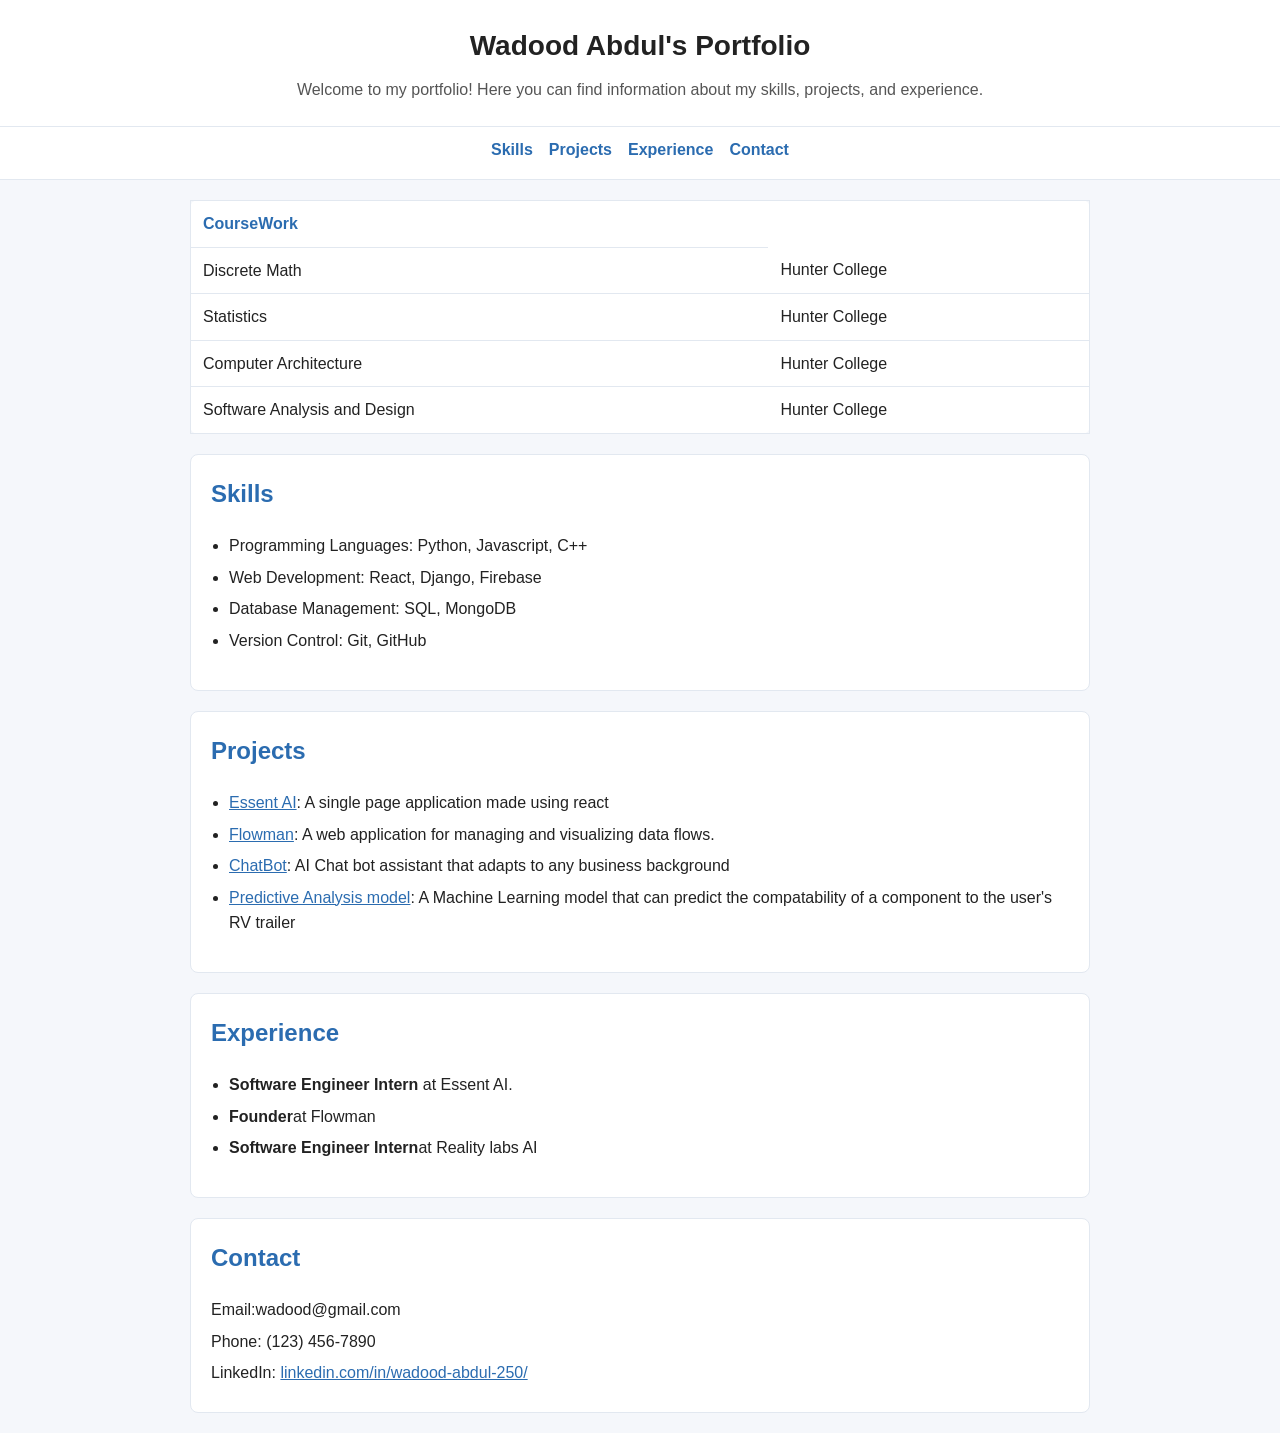
==== index.html @ ea041d76 "fixed the filetree" ====
<!DOCTYPE html>
<html lang="en">
<head>
    <meta charset="UTF-8">
    <meta name="viewport" content="width=device-width, initial-scale=1.0">
    <title>Wadood's Portfolio</title>
    <link rel="stylesheet" href="resume.css">
</head>
<body>

    <header id="header">
        <h1>Wadood Abdul's Portfolio</h1>
        <p>Welcome to my portfolio! Here you can find information about my skills, projects, and experience.</p>

    </header>
    <nav id="navbar">
        <ul>
            <li><a href="#skills">Skills</a></li>
            <li><a href="#projects">Projects</a></li>
            <li><a href="#experience">Experience</a></li>
            <li><a href="#contact">Contact</a></li>
        </ul>
    </nav>
    <table id="coursework">
        <tr>
            <th><strong>CourseWork</strong></th>
        </tr>
        <tr>
            <td>Discrete Math</td>
            <td>Hunter College</td>
        </tr>
        <tr>
            <td>Statistics</td>
            <td>Hunter College</td>
        </tr>
        <tr>
            <td>Computer Architecture</td>
            <td>Hunter College</td>
        </tr>
        <tr>
            <td>Software Analysis and Design</td>
            <td>Hunter College</td>
        </tr>
    </table>
    <!-- Skils -->
    <section id="skills" class="section-card">
        <h2>Skills</h2>
        <ul>
            <li>Programming Languages: Python, Javascript, C++</li>
            <li>Web Development: React, Django, Firebase</li>
            <li>Database Management: SQL, MongoDB</li>
            <li>Version Control: Git, GitHub</li>
        </ul>
    </section>
    <!-- Projects -->
    <section id="projects" class="section-card">
        <h2>Projects</h2>
        <ul>
            <li><a href="https://essentai.netlify.app/" target="_blank">Essent AI</a>: A single page application made using react</li>
            <li><a href="www.flowman.app" target="_blank">Flowman</a>: A web application for managing and visualizing data flows.</li>
            <li><a href="https://essentchatbot.netlify.app/" target="_blank">ChatBot</a>: AI Chat bot assistant that adapts to any business background</li>
            <li><a href="https://snapfront.netlify.app/" target="_blank">Predictive Analysis model</a>: A Machine Learning model that can predict the compatability of a component to the user's RV trailer</li>
        </ul>
    </section>
    <!-- Experience -->
    <section id="experience" class="section-card">
        <h2>Experience</h2>
        <ul>
            <li><strong>Software Engineer Intern</strong> at Essent AI. 
                <li><strong>Founder</strong>at Flowman </li>
                <li><strong>Software Engineer Intern</strong>at Reality labs AI</li>
        </ul>

    </section>

    <!-- Contact -->
     <footer id="contact" class="section-card">
        <h2>Contact</h2>
        <p>Email:wadood@gmail.com</p>
        <p>Phone: (123) 456-7890</p>
        <p>LinkedIn: <a href="https://www.linkedin.com/in/wadood-abdul-250/">linkedin.com/in/wadood-abdul-250/</a></p>
    </footer>



    
</body>
</html>
---- resume.css ----
/* Beginner-friendly styling for resume.html */

* {
    box-sizing: border-box;
}

body {
    margin: 0;
    font-family: "Segoe UI", Tahoma, Arial, sans-serif;
    background: #f5f7fb;
    color: #222222;
    line-height: 1.6;
}

header {
    background: #ffffff;
    padding: 24px 20px;
    text-align: center;
    border-bottom: 1px solid #e2e8f0;
}

header h1 {
    margin: 0 0 8px 0;
    font-size: 28px;
}

header p {
    margin: 0;
    color: #555555;
}

#navbar {
    background: #ffffff;
    border-bottom: 1px solid #e2e8f0;
}

#navbar ul {
    list-style: none;
    margin: 0;
    padding: 10px 16px;
    display: flex;
    gap: 16px;
    justify-content: center;
    flex-wrap: wrap;
}

#navbar a {
    color: #2b6cb0;
    text-decoration: none;
    font-weight: 600;
}

#navbar a:hover {
    text-decoration: underline;
}

.section-card,
#coursework,
#contact {
    background: #ffffff;
    margin: 20px auto;
    padding: 20px;
    max-width: 900px;
    border: 1px solid #e2e8f0;
    border-radius: 8px;
}

/* Specificity note:
   `h2 color` is an element selector.
   `.section-card h2 { color }` is a class + element selector (0,1,1),
   so it wins due to higher specificity. */
h2 {
    margin-top: 0;
    color: #222222;
}

.section-card h2 {
    color: #2b6cb0;
}

#coursework th,
#contact h2 {
    margin-top: 0;
    color: #2b6cb0;
}

#coursework {
    width: 100%;
    border-collapse: collapse;
}

#coursework th,
#coursework td {
    padding: 10px 12px;
    border-bottom: 1px solid #e2e8f0;
    text-align: left;
}

#coursework tr:last-child td {
    border-bottom: none;
}

ul {
    padding-left: 18px;
}

li {
    margin-bottom: 6px;
}

#projects a,
#contact a {
    color: #2b6cb0;
}

footer#contact p {
    margin: 6px 0;
}

@media (max-width: 600px) {
    header h1 {
        font-size: 22px;
    }

    #navbar ul {
        gap: 10px;
    }

    section,
    #coursework,
    #contact {
        margin: 14px 12px;
        padding: 16px;
    }
}
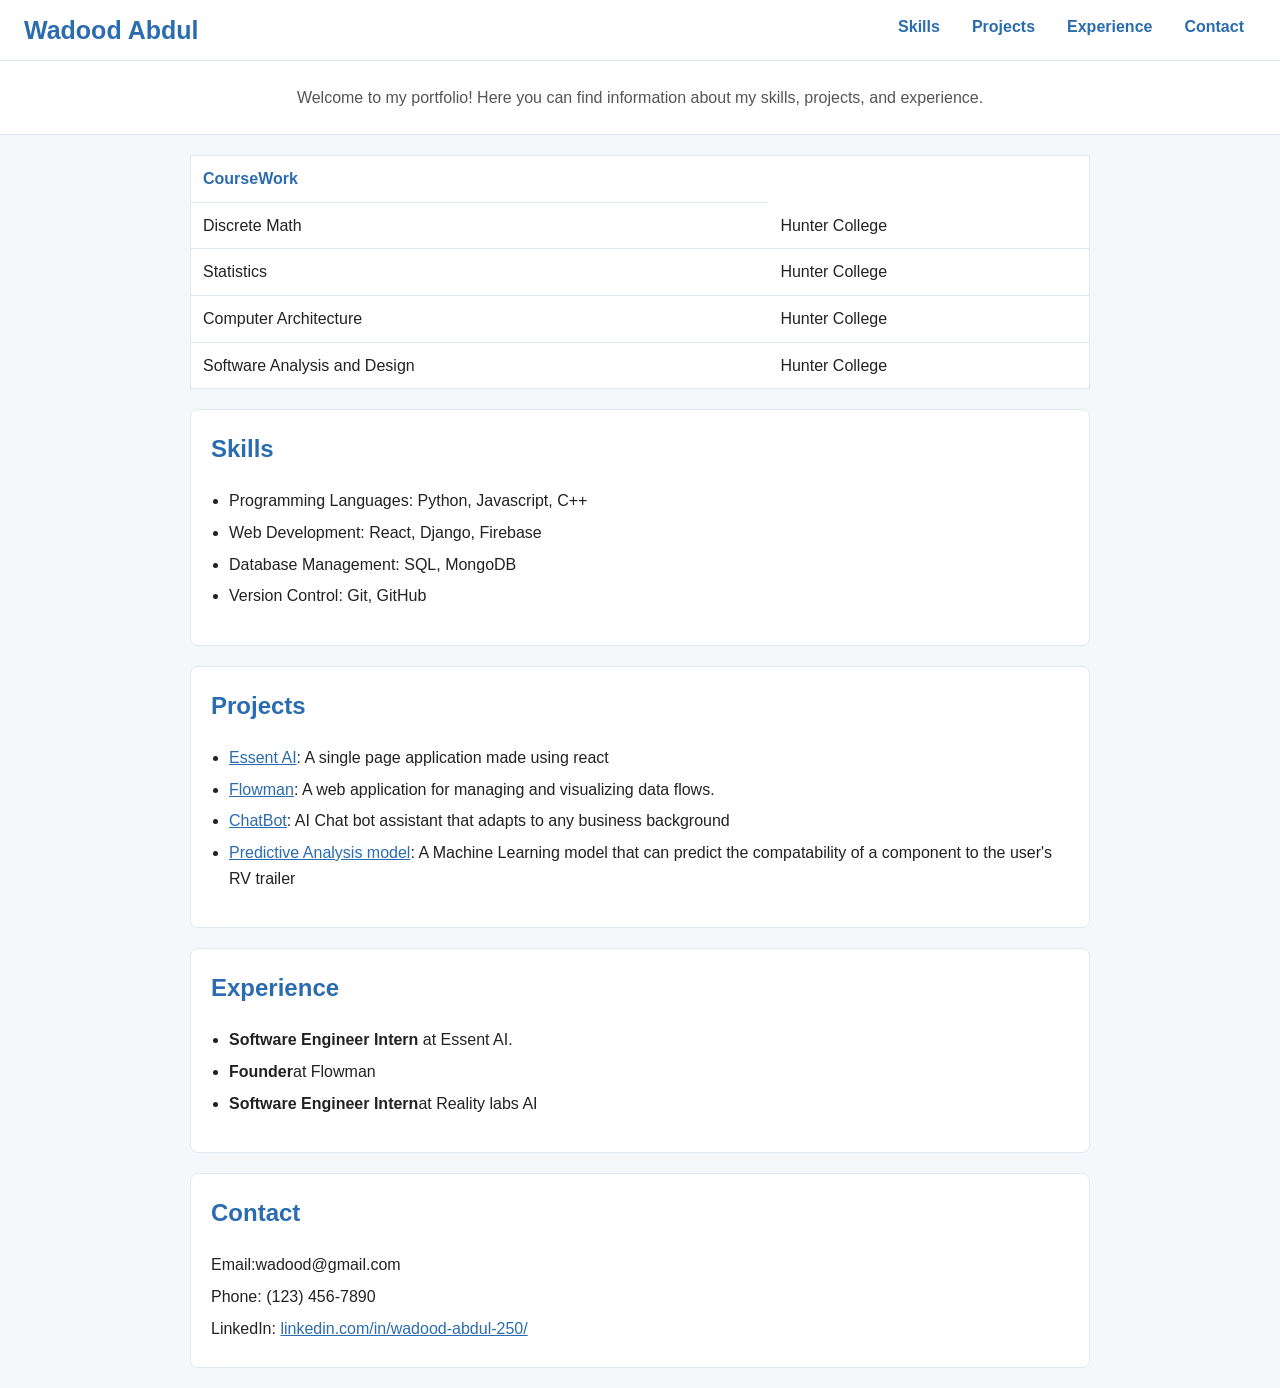
==== commit 6b93c1c8: "added a flexbox for navigation with logo" ====
--- a/index.html
+++ b/index.html
@@ -8,12 +8,8 @@
 </head>
 <body>
 
-    <header id="header">
-        <h1>Wadood Abdul's Portfolio</h1>
-        <p>Welcome to my portfolio! Here you can find information about my skills, projects, and experience.</p>
-
-    </header>
     <nav id="navbar">
+        <span class="nav-logo">Wadood Abdul</span>
         <ul>
             <li><a href="#skills">Skills</a></li>
             <li><a href="#projects">Projects</a></li>
@@ -21,6 +17,11 @@
             <li><a href="#contact">Contact</a></li>
         </ul>
     </nav>
+    <header id="header">
+      
+        <p>Welcome to my portfolio! Here you can find information about my skills, projects, and experience.</p>
+
+    </header>
     <table id="coursework">
         <tr>
             <th><strong>CourseWork</strong></th>
--- a/resume.css
+++ b/resume.css
@@ -29,29 +29,41 @@
     color: #555555;
 }
 
+/* Task 1: Flexbox Navigation */
 #navbar {
     background: #ffffff;
     border-bottom: 1px solid #e2e8f0;
+    display: flex;                  /* turn the nav into a flex container */
+    justify-content: space-between; /* logo left, links right */
+    align-items: center;            /* vertically center both sides */
+    padding: 0 24px;
+}
+
+.nav-logo {
+    font-size: 25px;
+    font-weight: 700;
+    color: #2b6cb0;
 }
 
 #navbar ul {
     list-style: none;
     margin: 0;
-    padding: 10px 16px;
-    display: flex;
-    gap: 16px;
-    justify-content: center;
-    flex-wrap: wrap;
+    padding: 0;
+    display: flex;  /* lay the links out in a row */
+    gap: 8px;
 }
 
 #navbar a {
+    display: block;
     color: #2b6cb0;
     text-decoration: none;
     font-weight: 600;
+    padding: 14px 12px; /* padding makes the clickable area bigger */
 }
 
 #navbar a:hover {
-    text-decoration: underline;
+    background: #ebf4ff;    /* light blue highlight on hover */
+    border-radius: 4px;
 }
 
 .section-card,
@@ -122,8 +134,13 @@
         font-size: 22px;
     }
 
+    #navbar {
+        flex-wrap: wrap;
+        padding: 10px 16px;
+    }
+
     #navbar ul {
-        gap: 10px;
+        gap: 4px;
     }
 
     section,
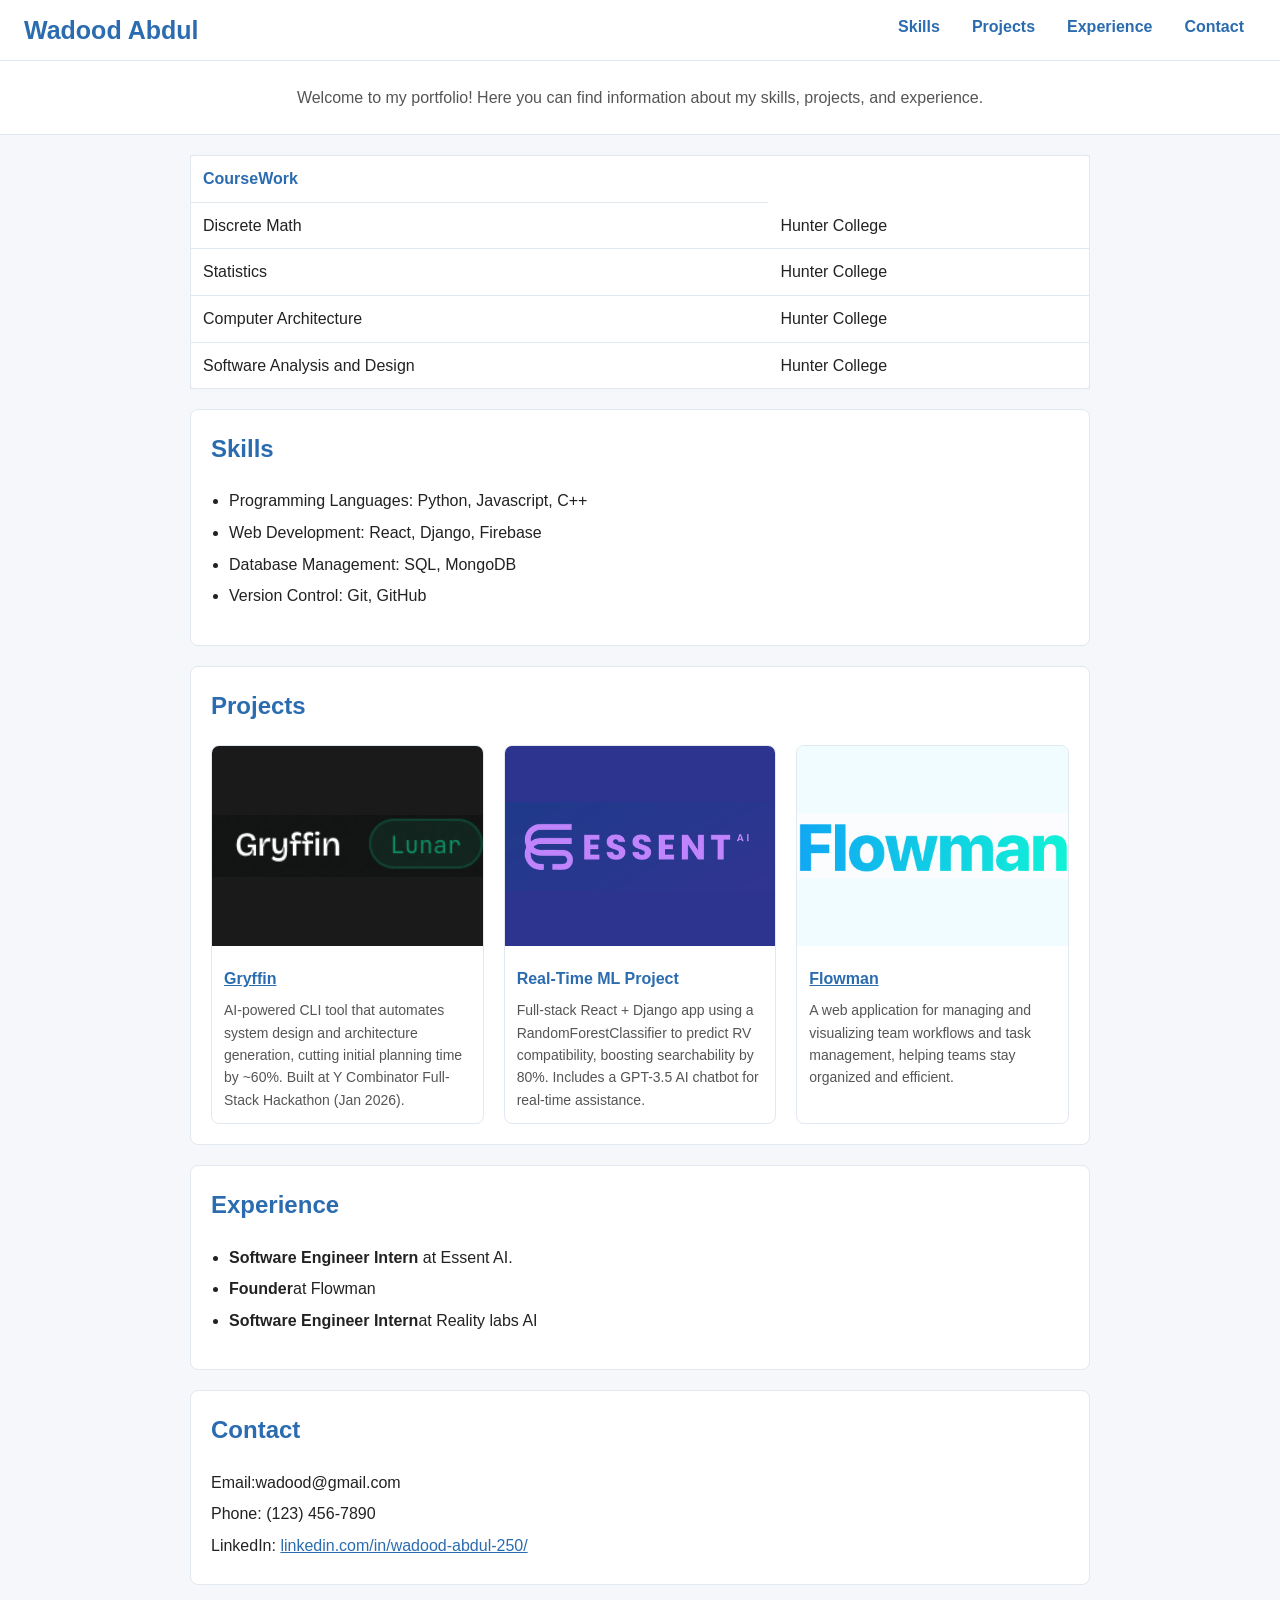
==== commit d48f748d: "modified the project section with grid layout" ====
--- a/index.html
+++ b/index.html
@@ -56,12 +56,36 @@
     <!-- Projects -->
     <section id="projects" class="section-card">
         <h2>Projects</h2>
-        <ul>
-            <li><a href="https://essentai.netlify.app/" target="_blank">Essent AI</a>: A single page application made using react</li>
-            <li><a href="www.flowman.app" target="_blank">Flowman</a>: A web application for managing and visualizing data flows.</li>
-            <li><a href="https://essentchatbot.netlify.app/" target="_blank">ChatBot</a>: AI Chat bot assistant that adapts to any business background</li>
-            <li><a href="https://snapfront.netlify.app/" target="_blank">Predictive Analysis model</a>: A Machine Learning model that can predict the compatability of a component to the user's RV trailer</li>
-        </ul>
+        <div class="projects-grid">
+
+            <!-- Card 1: Gryffin -->
+            <div class="project-card card-gryffin">
+                <img src="Screenshot 2026-03-08 at 20-37-53 Gryffin — Build. Run. Fix. Ship.png" alt="Gryffin screenshot">
+                <div class="project-card-body">
+                    <h3><a href="https://gryffin-lunar.com" target="_blank">Gryffin</a></h3>
+                    <p>AI-powered CLI tool that automates system design and architecture generation, cutting initial planning time by ~60%. Built at Y Combinator Full-Stack Hackathon (Jan 2026).</p>
+                </div>
+            </div>
+
+            <!-- Card 2: Real-Time ML -->
+            <div class="project-card card-essent">
+                <img src="Screenshot 2026-03-08 at 20-36-44 Essent AI Advanced AI Automation Solutions for Business Efficiency and Growth.png" alt="Real-Time ML Project screenshot">
+                <div class="project-card-body">
+                    <h3>Real-Time ML Project</h3>
+                    <p>Full-stack React + Django app using a RandomForestClassifier to predict RV compatibility, boosting searchability by 80%. Includes a GPT-3.5 AI chatbot for real-time assistance.</p>
+                </div>
+            </div>
+
+            <!-- Card 3: Flowman -->
+            <div class="project-card card-flowman">
+                <img src="Screenshot 2026-03-08 at 20-37-20 Flowman — Team Workflow and Task Management.png" alt="Flowman screenshot">
+                <div class="project-card-body">
+                    <h3><a href="https://www.flowman.app" target="_blank">Flowman</a></h3>
+                    <p>A web application for managing and visualizing team workflows and task management, helping teams stay organized and efficient.</p>
+                </div>
+            </div>
+
+        </div>
     </section>
     <!-- Experience -->
     <section id="experience" class="section-card">
--- a/resume.css
+++ b/resume.css
@@ -120,6 +120,47 @@
     margin-bottom: 6px;
 }
 
+/* Task 2: Grid Showcase */
+.projects-grid {
+    display: grid;
+    grid-template-columns: repeat(3, 1fr); /* 3 equal columns on desktop */
+    gap: 20px;                             /* consistent spacing between cards */
+    margin-top: 16px;
+}
+
+.project-card {
+    border: 1px solid #e2e8f0;
+    border-radius: 8px;
+    overflow: hidden; /* keeps image corners rounded */
+}
+
+.project-card img {
+    width: 100%;
+    height: 200px;
+    object-fit: contain; /* shows the full image without cropping */
+}
+
+/* Match each card's image background to the actual screenshot background */
+.card-gryffin img  { background: #1a1a1a; }
+.card-essent img   { background: #2d3490; }
+.card-flowman img  { background: #f0fcff; }
+
+.project-card-body {
+    padding: 12px;
+}
+
+.project-card-body h3 {
+    margin: 0 0 8px 0;
+    font-size: 16px;
+    color: #2b6cb0;
+}
+
+.project-card-body p {
+    margin: 0;
+    font-size: 14px;
+    color: #555555;
+}
+
 #projects a,
 #contact a {
     color: #2b6cb0;
@@ -149,4 +190,8 @@
         margin: 14px 12px;
         padding: 16px;
     }
+
+    .projects-grid {
+        grid-template-columns: 1fr; /* stack cards on mobile */
+    }
 }
